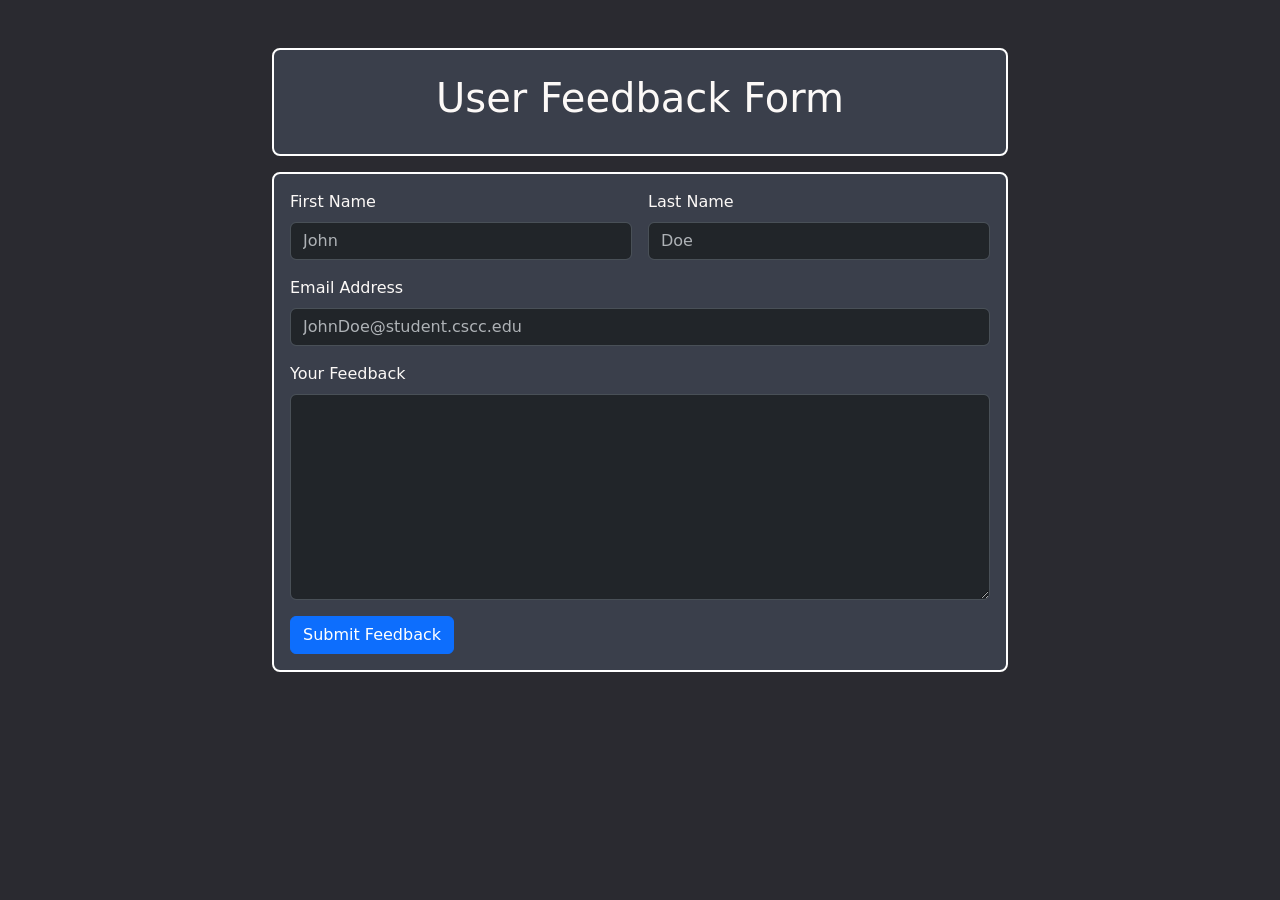
==== src/main/resources/static/index.html @ 087db064 "added style and bootstrap and html sheet" ====
<!doctype html>
<html lang="en" data-bs-theme="dark">
<head>
    <meta charset="utf-8">
    <meta name="viewport" content="width=device-width, initial-scale=1">
    <title>Feedback Form Capstone</title>
    <link href="https://cdn.jsdelivr.net/npm/bootstrap@5.3.8/dist/css/bootstrap.min.css" rel="stylesheet"
          integrity="sha384-sRIl4kxILFvY47J16cr9ZwB07vP4J8+LH7qKQnuqkuIAvNWLzeN8tE5YBujZqJLB" crossorigin="anonymous">
    <link href="css/styles.css" rel="stylesheet">
</head>
<body class="background">


<div class="container py-5">
    <div class="row justify-content-center">
        <div class="col-lg-8">
            <div class="border-2 border border-white rounded-3 p-4 billboard text-center">
                <h1>User Feedback Form</h1>
            </div>

            <div class="py-3 p-3 mt-3 border-2 border border-white rounded-3 billboard">
                <form class="row g-3">
                    <div class="col-md-6">
                        <label for="inputfname" class="form-label">First Name</label>
                        <input type="text" class="form-control" id="inputfname" placeholder="John" maxlength="50">
                    </div>
                    <div class="col-md-6">
                        <label for="inputlname" class="form-label">Last Name</label>
                        <input type="text" class="form-control" id="inputlname" placeholder="Doe" required
                               maxlength="75">
                    </div>
                    <div class="col-12">
                        <label for="inputEmail" class="form-label">Email Address</label>
                        <input type="email" class="form-control" id="inputEmail" placeholder="JohnDoe@student.cscc.edu"
                               required maxlength="70">
                    </div>
                    <div class="col-12">
                        <label for="textArea" class="form-label">Your Feedback</label>
                        <textarea class="form-control" id="textArea" rows="8" required maxlength="1000"></textarea>
                    </div>
                    <div class="col-12">
                        <button type="submit" class="btn btn-primary">Submit Feedback</button>
                    </div>
                </form>
            </div>
        </div>
    </div>
</div>
<script src="https://cdn.jsdelivr.net/npm/bootstrap@5.3.8/dist/js/bootstrap.bundle.min.js"
        integrity="sha384-FKyoEForCGlyvwx9Hj09JcYn3nv7wiPVlz7YYwJrWVcXK/BmnVDxM+D2scQbITxI"
        crossorigin="anonymous"></script>
</body>
</html>
---- src/main/resources/static/css/styles.css ----
.background {
background-color: #2a2a30;
color: #fcf9f7;
}

.billboard {
background-color: #3a3f4b;
}
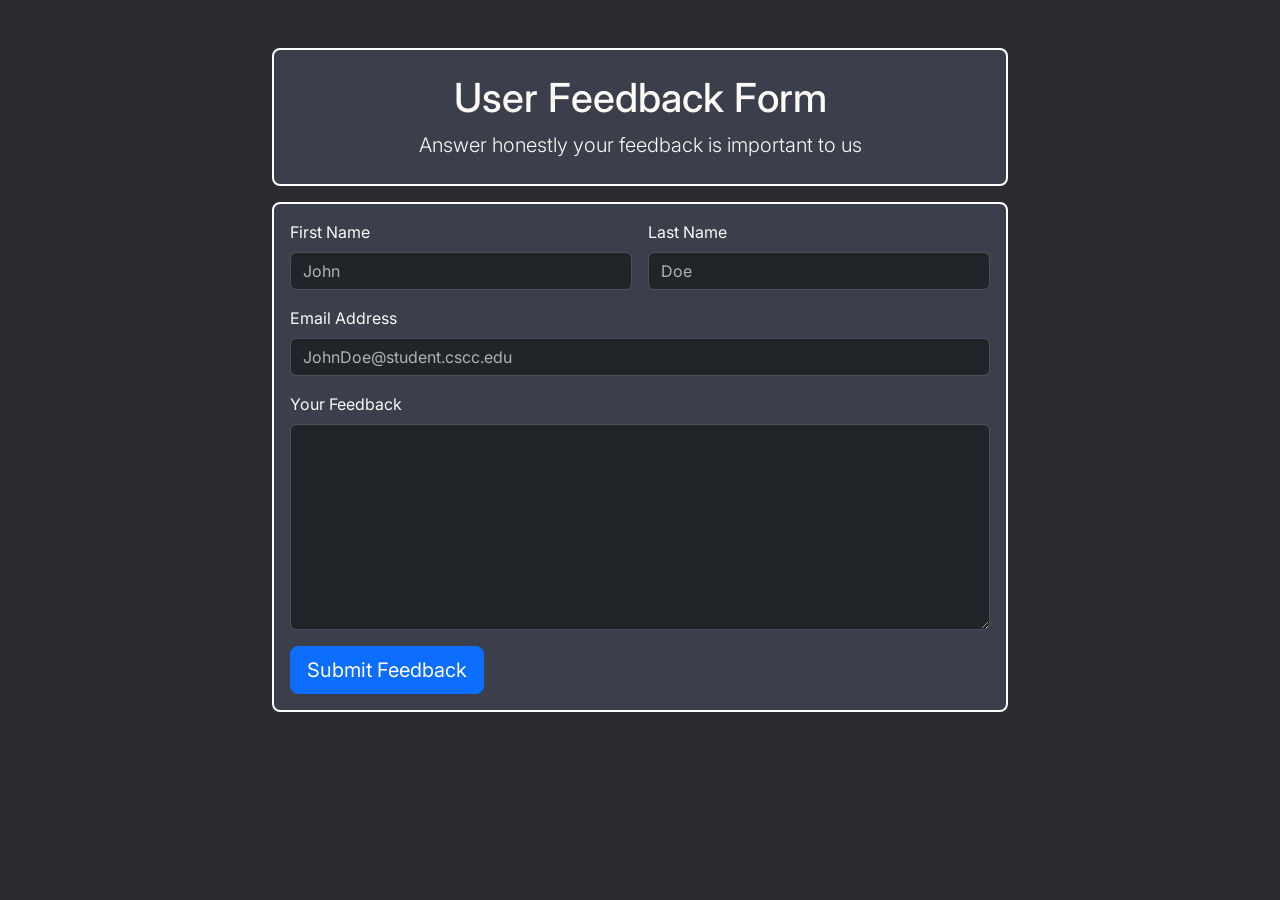
==== commit 237e234e: "Finished controller implementation and finished writing the css and html for the front end, wrote th" ====
--- a/src/main/resources/static/index.html
+++ b/src/main/resources/static/index.html
@@ -4,6 +4,11 @@
     <meta charset="utf-8">
     <meta name="viewport" content="width=device-width, initial-scale=1">
     <title>Feedback Form Capstone</title>
+
+    <link rel="preconnect" href="https://fonts.googleapis.com">
+    <link rel="preconnect" href="https://fonts.gstatic.com" crossorigin>
+    <link href="https://fonts.googleapis.com/css2?family=Inter:ital,opsz,wght@0,14..32,100..900;1,14..32,100..900&display=swap" rel="stylesheet">
+
     <link href="https://cdn.jsdelivr.net/npm/bootstrap@5.3.8/dist/css/bootstrap.min.css" rel="stylesheet"
           integrity="sha384-sRIl4kxILFvY47J16cr9ZwB07vP4J8+LH7qKQnuqkuIAvNWLzeN8tE5YBujZqJLB" crossorigin="anonymous">
     <link href="css/styles.css" rel="stylesheet">
@@ -16,10 +21,12 @@
         <div class="col-lg-8">
             <div class="border-2 border border-white rounded-3 p-4 billboard text-center">
                 <h1>User Feedback Form</h1>
+                <p class ="lead mb-0">Answer honestly your feedback is important to us</p>
             </div>
 
             <div class="py-3 p-3 mt-3 border-2 border border-white rounded-3 billboard">
-                <form class="row g-3">
+                <div id="formMessage"></div>
+                <form class="row g-3" id="feedbackForm">
                     <div class="col-md-6">
                         <label for="inputfname" class="form-label">First Name</label>
                         <input type="text" class="form-control" id="inputfname" placeholder="John" maxlength="50">
@@ -39,7 +46,7 @@
                         <textarea class="form-control" id="textArea" rows="8" required maxlength="1000"></textarea>
                     </div>
                     <div class="col-12">
-                        <button type="submit" class="btn btn-primary">Submit Feedback</button>
+                        <button type="submit" class="btn btn-primary btn-lg">Submit Feedback</button>
                     </div>
                 </form>
             </div>
@@ -49,5 +56,6 @@
 <script src="https://cdn.jsdelivr.net/npm/bootstrap@5.3.8/dist/js/bootstrap.bundle.min.js"
         integrity="sha384-FKyoEForCGlyvwx9Hj09JcYn3nv7wiPVlz7YYwJrWVcXK/BmnVDxM+D2scQbITxI"
         crossorigin="anonymous"></script>
+<script src="js/feedback.js"></script>
 </body>
 </html>
--- a/src/main/resources/static/css/styles.css
+++ b/src/main/resources/static/css/styles.css
@@ -1,6 +1,10 @@
 .background {
 background-color: #2a2a30;
 color: #fcf9f7;
+
+font-family: "Inter", sans-serif;
+font-optical-sizing: auto;
+font-style: normal;
 }
 
 .billboard {
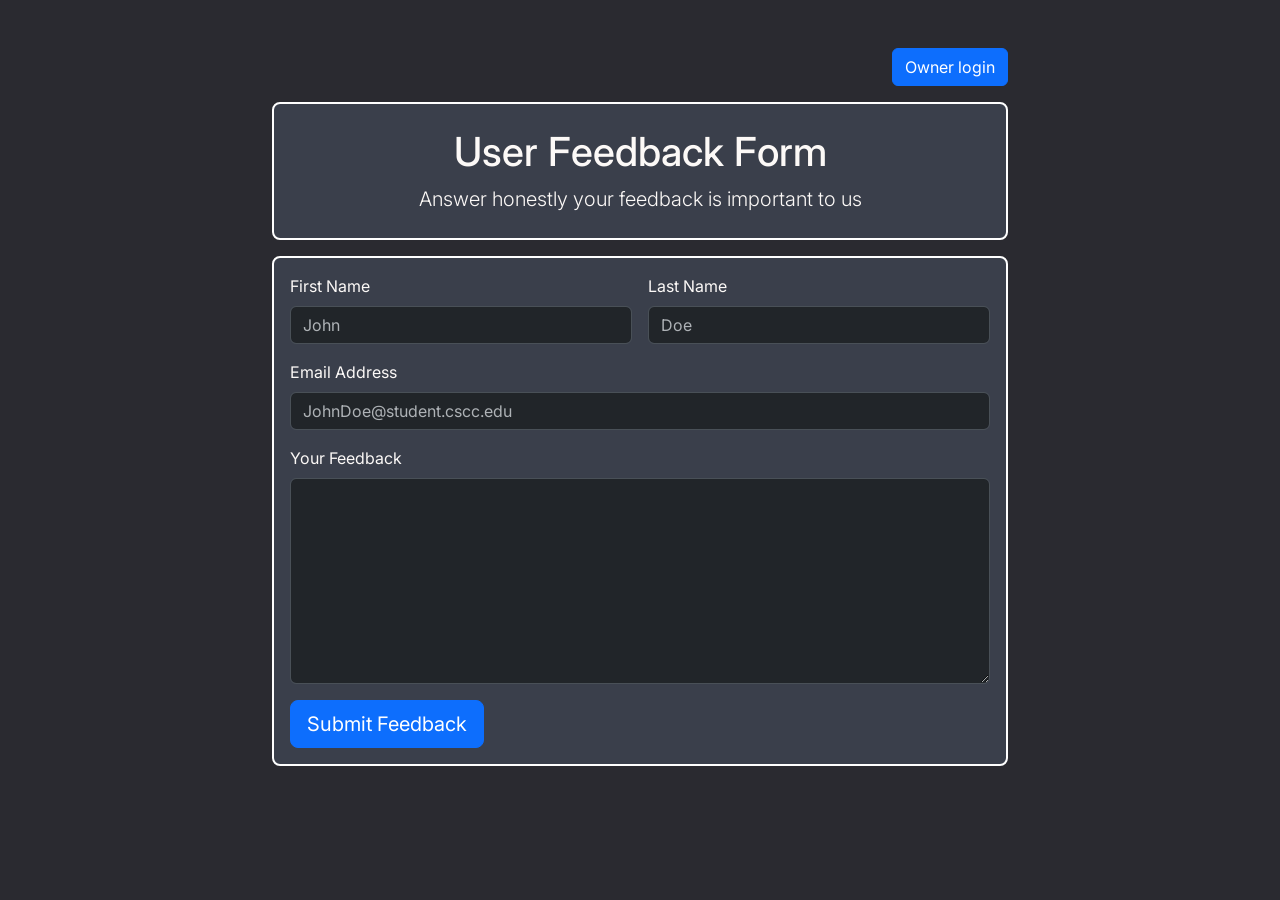
==== commit 62962ddf: "Add owner login button to feedback form page Links to owner.html, which sends unauthenticated visito" ====
--- a/src/main/resources/static/index.html
+++ b/src/main/resources/static/index.html
@@ -19,6 +19,10 @@
 <div class="container py-5">
     <div class="row justify-content-center">
         <div class="col-lg-8">
+            <!--owner.html is behind the login, so this sends the owner to /login first and then on to the panel-->
+            <div class="d-flex justify-content-end mb-3">
+                <a href="owner.html" class="btn btn-primary">Owner login</a>
+            </div>
             <div class="border-2 border border-white rounded-3 p-4 billboard text-center">
                 <h1>User Feedback Form</h1>
                 <p class ="lead mb-0">Answer honestly your feedback is important to us</p>
--- a/src/main/resources/static/css/styles.css
+++ b/src/main/resources/static/css/styles.css
@@ -10,3 +10,57 @@
 .billboard {
 background-color: #3a3f4b;
 }
+
+/*owner panel*/
+.stat-label {
+color: #c9c5c2;
+font-size: .95rem;
+}
+
+.stat-value {
+font-size: 2.25rem;
+font-weight: 600;
+line-height: 1.1;
+}
+
+.stat-value-sm {
+font-size: 1.35rem;
+font-weight: 600;
+line-height: 1.2;
+}
+
+.billboard .table {
+--bs-table-bg: transparent;
+--bs-table-color: #fcf9f7;
+--bs-table-border-color: #7b8290;
+--bs-table-hover-bg: #454b59;
+--bs-table-hover-color: #fcf9f7;
+}
+
+.billboard .nav-tabs {
+--bs-nav-tabs-border-color: #7b8290;
+--bs-nav-tabs-link-active-bg: #454b59;
+--bs-nav-tabs-link-active-color: #fcf9f7;
+--bs-nav-tabs-link-active-border-color: #7b8290;
+}
+
+/*ids and counts line up down the column, the big stat numbers stay proportional*/
+.num {
+font-variant-numeric: tabular-nums;
+}
+
+.feedback-text {
+white-space: pre-wrap;
+min-width: 18rem;
+}
+
+/*dates and names read as one unit, table-responsive scrolls if it gets tight*/
+.nowrap-cell {
+white-space: nowrap;
+}
+
+/*word frequency chips, the count sits in a lighter badge next to the word*/
+.word-chip .badge {
+font-variant-numeric: tabular-nums;
+}
+
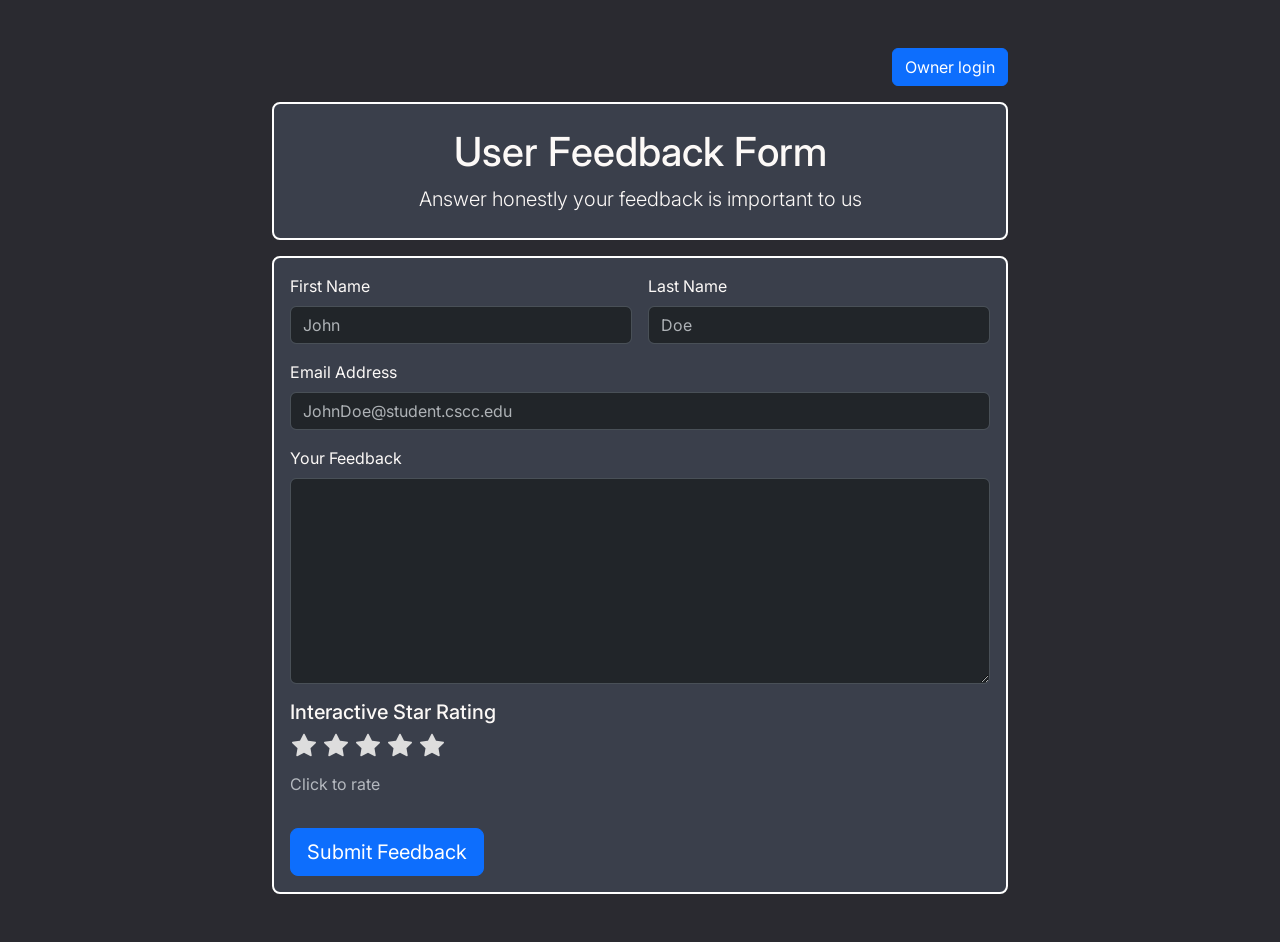
==== commit 32d0788d: "Added the star system and stylizaiton to the index.html. I also added it's validation to the tests a" ====
--- a/src/main/resources/static/index.html
+++ b/src/main/resources/static/index.html
@@ -11,6 +11,7 @@
 
     <link href="https://cdn.jsdelivr.net/npm/bootstrap@5.3.8/dist/css/bootstrap.min.css" rel="stylesheet"
           integrity="sha384-sRIl4kxILFvY47J16cr9ZwB07vP4J8+LH7qKQnuqkuIAvNWLzeN8tE5YBujZqJLB" crossorigin="anonymous">
+    <link rel="stylesheet" href="https://cdn.jsdelivr.net/npm/bootstrap-icons@1.11.1/font/bootstrap-icons.css">
     <link href="css/styles.css" rel="stylesheet">
 </head>
 <body class="background">
@@ -49,6 +50,24 @@
                         <label for="textArea" class="form-label">Your Feedback</label>
                         <textarea class="form-control" id="textArea" rows="8" required maxlength="1000"></textarea>
                     </div>
+
+                    <div class="col-md-6">
+                            <h5 class="mb-1">Interactive Star Rating</h5>
+                            <div class="star-rating animated-stars">
+                                <input type="radio" id="star5" name="rating" value="5" required>
+                                <label for="star5" class="bi bi-star-fill"></label>
+                                <input type="radio" id="star4" name="rating" value="4">
+                                <label for="star4" class="bi bi-star-fill"></label>
+                                <input type="radio" id="star3" name="rating" value="3">
+                                <label for="star3" class="bi bi-star-fill"></label>
+                                <input type="radio" id="star2" name="rating" value="2">
+                                <label for="star2" class="bi bi-star-fill"></label>
+                                <input type="radio" id="star1" name="rating" value="1">
+                                <label for="star1" class="bi bi-star-fill"></label>
+                            </div>
+                            <p class="text-muted mt-2">Click to rate</p>
+                        </div>
+
                     <div class="col-12">
                         <button type="submit" class="btn btn-primary btn-lg">Submit Feedback</button>
                     </div>
--- a/src/main/resources/static/css/styles.css
+++ b/src/main/resources/static/css/styles.css
@@ -64,3 +64,28 @@
 font-variant-numeric: tabular-nums;
 }
 
+
+.star-rating {
+    direction: rtl;
+    display: inline-block;
+    cursor: pointer;
+}
+
+.star-rating input {
+    position: absolute;
+    opacity: 0;
+}
+
+.star-rating label {
+    color: #ddd;
+    font-size: 24px;
+    padding: 0 2px;
+    cursor: pointer;
+    transition: all 0.2s ease;
+}
+
+.star-rating label:hover,
+.star-rating label:hover~label,
+.star-rating input:checked~label {
+    color: #ffc107;
+}
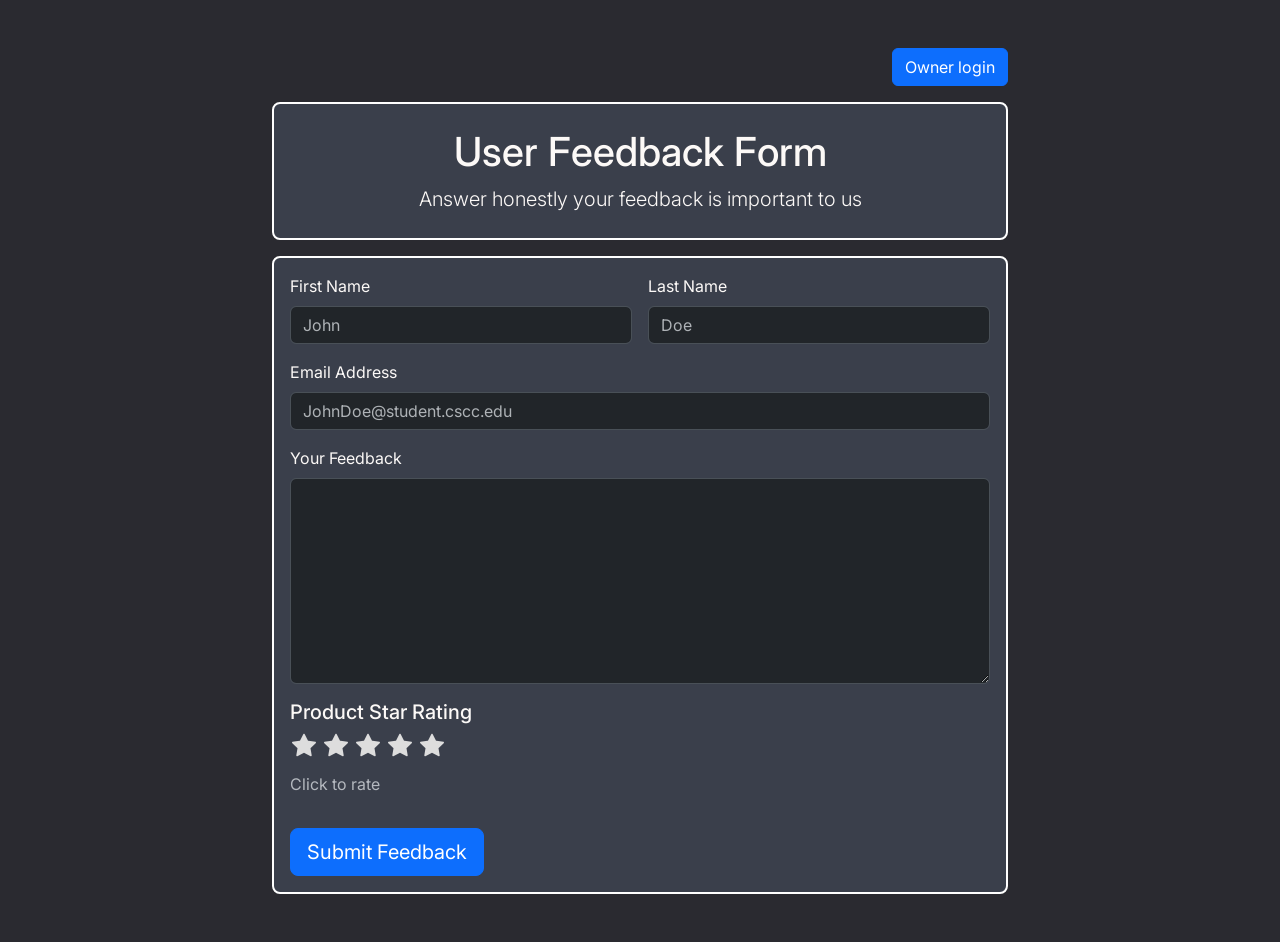
==== commit e08a68a3: "updated name" ====
--- a/src/main/resources/static/index.html
+++ b/src/main/resources/static/index.html
@@ -1,17 +1,18 @@
 <!doctype html>
-<html lang="en" data-bs-theme="dark">
+<html data-bs-theme="dark" lang="en">
 <head>
     <meta charset="utf-8">
-    <meta name="viewport" content="width=device-width, initial-scale=1">
+    <meta content="width=device-width, initial-scale=1" name="viewport">
     <title>Feedback Form Capstone</title>
 
-    <link rel="preconnect" href="https://fonts.googleapis.com">
-    <link rel="preconnect" href="https://fonts.gstatic.com" crossorigin>
-    <link href="https://fonts.googleapis.com/css2?family=Inter:ital,opsz,wght@0,14..32,100..900;1,14..32,100..900&display=swap" rel="stylesheet">
+    <link href="https://fonts.googleapis.com" rel="preconnect">
+    <link crossorigin href="https://fonts.gstatic.com" rel="preconnect">
+    <link href="https://fonts.googleapis.com/css2?family=Inter:ital,opsz,wght@0,14..32,100..900;1,14..32,100..900&display=swap"
+          rel="stylesheet">
 
-    <link href="https://cdn.jsdelivr.net/npm/bootstrap@5.3.8/dist/css/bootstrap.min.css" rel="stylesheet"
-          integrity="sha384-sRIl4kxILFvY47J16cr9ZwB07vP4J8+LH7qKQnuqkuIAvNWLzeN8tE5YBujZqJLB" crossorigin="anonymous">
-    <link rel="stylesheet" href="https://cdn.jsdelivr.net/npm/bootstrap-icons@1.11.1/font/bootstrap-icons.css">
+    <link crossorigin="anonymous" href="https://cdn.jsdelivr.net/npm/bootstrap@5.3.8/dist/css/bootstrap.min.css"
+          integrity="sha384-sRIl4kxILFvY47J16cr9ZwB07vP4J8+LH7qKQnuqkuIAvNWLzeN8tE5YBujZqJLB" rel="stylesheet">
+    <link href="https://cdn.jsdelivr.net/npm/bootstrap-icons@1.11.1/font/bootstrap-icons.css" rel="stylesheet">
     <link href="css/styles.css" rel="stylesheet">
 </head>
 <body class="background">
@@ -22,63 +23,63 @@
         <div class="col-lg-8">
             <!--owner.html is behind the login, so this sends the owner to /login first and then on to the panel-->
             <div class="d-flex justify-content-end mb-3">
-                <a href="owner.html" class="btn btn-primary">Owner login</a>
+                <a class="btn btn-primary" href="owner.html">Owner login</a>
             </div>
             <div class="border-2 border border-white rounded-3 p-4 billboard text-center">
                 <h1>User Feedback Form</h1>
-                <p class ="lead mb-0">Answer honestly your feedback is important to us</p>
+                <p class="lead mb-0">Answer honestly your feedback is important to us</p>
             </div>
 
             <div class="py-3 p-3 mt-3 border-2 border border-white rounded-3 billboard">
                 <div id="formMessage"></div>
                 <form class="row g-3" id="feedbackForm">
                     <div class="col-md-6">
-                        <label for="inputfname" class="form-label">First Name</label>
-                        <input type="text" class="form-control" id="inputfname" placeholder="John" maxlength="50">
+                        <label class="form-label" for="inputfname">First Name</label>
+                        <input class="form-control" id="inputfname" maxlength="50" placeholder="John" type="text">
                     </div>
                     <div class="col-md-6">
-                        <label for="inputlname" class="form-label">Last Name</label>
-                        <input type="text" class="form-control" id="inputlname" placeholder="Doe" required
-                               maxlength="75">
+                        <label class="form-label" for="inputlname">Last Name</label>
+                        <input class="form-control" id="inputlname" maxlength="75" placeholder="Doe" required
+                               type="text">
                     </div>
                     <div class="col-12">
-                        <label for="inputEmail" class="form-label">Email Address</label>
-                        <input type="email" class="form-control" id="inputEmail" placeholder="JohnDoe@student.cscc.edu"
-                               required maxlength="70">
+                        <label class="form-label" for="inputEmail">Email Address</label>
+                        <input class="form-control" id="inputEmail" maxlength="70" placeholder="JohnDoe@student.cscc.edu"
+                               required type="email">
                     </div>
                     <div class="col-12">
-                        <label for="textArea" class="form-label">Your Feedback</label>
-                        <textarea class="form-control" id="textArea" rows="8" required maxlength="1000"></textarea>
+                        <label class="form-label" for="textArea">Your Feedback</label>
+                        <textarea class="form-control" id="textArea" maxlength="1000" required rows="8"></textarea>
                     </div>
 
                     <div class="col-md-6">
-                            <h5 class="mb-1">Interactive Star Rating</h5>
-                            <div class="star-rating animated-stars">
-                                <input type="radio" id="star5" name="rating" value="5" required>
-                                <label for="star5" class="bi bi-star-fill"></label>
-                                <input type="radio" id="star4" name="rating" value="4">
-                                <label for="star4" class="bi bi-star-fill"></label>
-                                <input type="radio" id="star3" name="rating" value="3">
-                                <label for="star3" class="bi bi-star-fill"></label>
-                                <input type="radio" id="star2" name="rating" value="2">
-                                <label for="star2" class="bi bi-star-fill"></label>
-                                <input type="radio" id="star1" name="rating" value="1">
-                                <label for="star1" class="bi bi-star-fill"></label>
-                            </div>
-                            <p class="text-muted mt-2">Click to rate</p>
+                        <h5 class="mb-1">Product Star Rating</h5>
+                        <div class="star-rating animated-stars">
+                            <input id="star5" name="rating" required type="radio" value="5">
+                            <label class="bi bi-star-fill" for="star5"></label>
+                            <input id="star4" name="rating" type="radio" value="4">
+                            <label class="bi bi-star-fill" for="star4"></label>
+                            <input id="star3" name="rating" type="radio" value="3">
+                            <label class="bi bi-star-fill" for="star3"></label>
+                            <input id="star2" name="rating" type="radio" value="2">
+                            <label class="bi bi-star-fill" for="star2"></label>
+                            <input id="star1" name="rating" type="radio" value="1">
+                            <label class="bi bi-star-fill" for="star1"></label>
                         </div>
+                        <p class="text-muted mt-2">Click to rate</p>
+                    </div>
 
                     <div class="col-12">
-                        <button type="submit" class="btn btn-primary btn-lg">Submit Feedback</button>
+                        <button class="btn btn-primary btn-lg" type="submit">Submit Feedback</button>
                     </div>
                 </form>
             </div>
         </div>
     </div>
 </div>
-<script src="https://cdn.jsdelivr.net/npm/bootstrap@5.3.8/dist/js/bootstrap.bundle.min.js"
+<script crossorigin="anonymous"
         integrity="sha384-FKyoEForCGlyvwx9Hj09JcYn3nv7wiPVlz7YYwJrWVcXK/BmnVDxM+D2scQbITxI"
-        crossorigin="anonymous"></script>
+        src="https://cdn.jsdelivr.net/npm/bootstrap@5.3.8/dist/js/bootstrap.bundle.min.js"></script>
 <script src="js/feedback.js"></script>
 </body>
 </html>
--- a/src/main/resources/static/css/styles.css
+++ b/src/main/resources/static/css/styles.css
@@ -1,67 +1,67 @@
 .background {
-background-color: #2a2a30;
-color: #fcf9f7;
+    background-color: #2a2a30;
+    color: #fcf9f7;
 
-font-family: "Inter", sans-serif;
-font-optical-sizing: auto;
-font-style: normal;
+    font-family: "Inter", sans-serif;
+    font-optical-sizing: auto;
+    font-style: normal;
 }
 
 .billboard {
-background-color: #3a3f4b;
+    background-color: #3a3f4b;
 }
 
 /*owner panel*/
 .stat-label {
-color: #c9c5c2;
-font-size: .95rem;
+    color: #c9c5c2;
+    font-size: .95rem;
 }
 
 .stat-value {
-font-size: 2.25rem;
-font-weight: 600;
-line-height: 1.1;
+    font-size: 2.25rem;
+    font-weight: 600;
+    line-height: 1.1;
 }
 
 .stat-value-sm {
-font-size: 1.35rem;
-font-weight: 600;
-line-height: 1.2;
+    font-size: 1.35rem;
+    font-weight: 600;
+    line-height: 1.2;
 }
 
 .billboard .table {
---bs-table-bg: transparent;
---bs-table-color: #fcf9f7;
---bs-table-border-color: #7b8290;
---bs-table-hover-bg: #454b59;
---bs-table-hover-color: #fcf9f7;
+    --bs-table-bg: transparent;
+    --bs-table-color: #fcf9f7;
+    --bs-table-border-color: #7b8290;
+    --bs-table-hover-bg: #454b59;
+    --bs-table-hover-color: #fcf9f7;
 }
 
 .billboard .nav-tabs {
---bs-nav-tabs-border-color: #7b8290;
---bs-nav-tabs-link-active-bg: #454b59;
---bs-nav-tabs-link-active-color: #fcf9f7;
---bs-nav-tabs-link-active-border-color: #7b8290;
+    --bs-nav-tabs-border-color: #7b8290;
+    --bs-nav-tabs-link-active-bg: #454b59;
+    --bs-nav-tabs-link-active-color: #fcf9f7;
+    --bs-nav-tabs-link-active-border-color: #7b8290;
 }
 
 /*ids and counts line up down the column, the big stat numbers stay proportional*/
 .num {
-font-variant-numeric: tabular-nums;
+    font-variant-numeric: tabular-nums;
 }
 
 .feedback-text {
-white-space: pre-wrap;
-min-width: 18rem;
+    white-space: pre-wrap;
+    min-width: 18rem;
 }
 
 /*dates and names read as one unit, table-responsive scrolls if it gets tight*/
 .nowrap-cell {
-white-space: nowrap;
+    white-space: nowrap;
 }
 
 /*word frequency chips, the count sits in a lighter badge next to the word*/
 .word-chip .badge {
-font-variant-numeric: tabular-nums;
+    font-variant-numeric: tabular-nums;
 }
 
 
@@ -85,7 +85,7 @@
 }
 
 .star-rating label:hover,
-.star-rating label:hover~label,
-.star-rating input:checked~label {
+.star-rating label:hover ~ label,
+.star-rating input:checked ~ label {
     color: #ffc107;
 }
